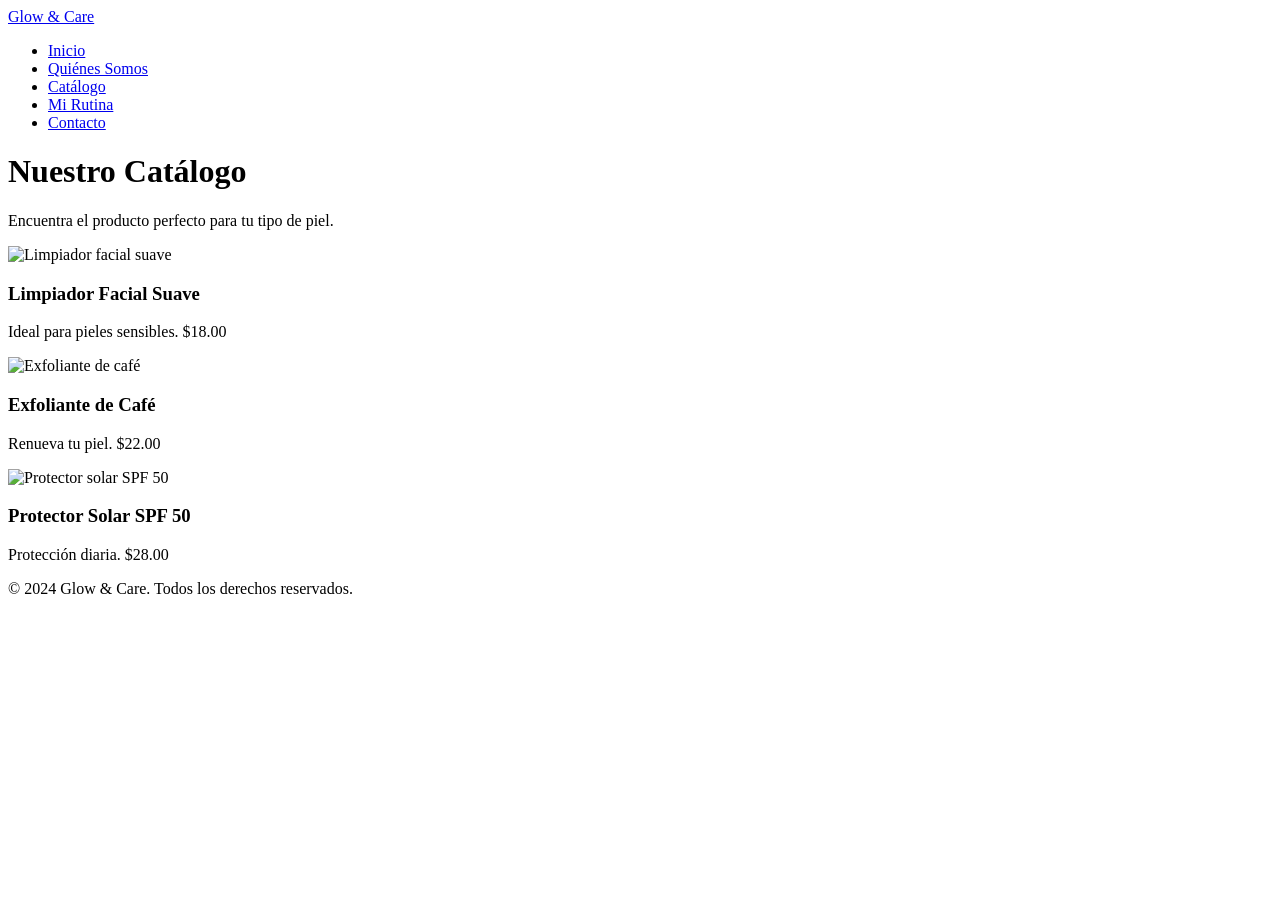
==== catalogo.html @ 2f7a927c "estructuras" ====
<!DOCTYPE html>
<html lang="en">
<head>
    <meta charset="UTF-8">
    <meta name="viewport" content="width=device-width, initial-scale=1.0">
    <title>Glow & Care | Catálogo</title>
</head>
<body>

    <header>
        <nav>
            <a href="index.html">Glow & Care</a>
            <ul>
                <li><a href="index.html">Inicio</a></li>
                <li><a href="quienes-somos.html">Quiénes Somos</a></li>
                <li><a href="catalogo.html">Catálogo</a></li>
                <li><a href="rutina.html">Mi Rutina</a></li>
                <li><a href="contacto.html">Contacto</a></li>
            </ul>
        </nav>
    </header>

    <main>
        <h1>Nuestro Catálogo</h1>
        <p>Encuentra el producto perfecto para tu tipo de piel.</p>
        
        <!-- SECCIÓN: Lista de productos. 
             Nota: La clase "producto" nos servirá en el CSS para aplicar el efecto de zoom -->
        <section id="lista-productos">
            
            <article class="producto">
                <img src="img/limpiador-facial.jpg" alt="Limpiador facial suave" width="200">
                <h3>Limpiador Facial Suave</h3>
                <p>Ideal para pieles sensibles. $18.00</p>
            </article>
            
            <article class="producto">
                <img src="img/exfoliante.jpg" alt="Exfoliante de café" width="200">
                <h3>Exfoliante de Café</h3>
                <p>Renueva tu piel. $22.00</p>
            </article>

            <article class="producto">
                <img src="img/protector-solar.jpg" alt="Protector solar SPF 50" width="200">
                <h3>Protector Solar SPF 50</h3>
                <p>Protección diaria. $28.00</p>
            </article>
        </section>
    </main>

    <footer>
        <p>&copy; 2024 Glow & Care. Todos los derechos reservados.</p>
    </footer>

</body>
</html>
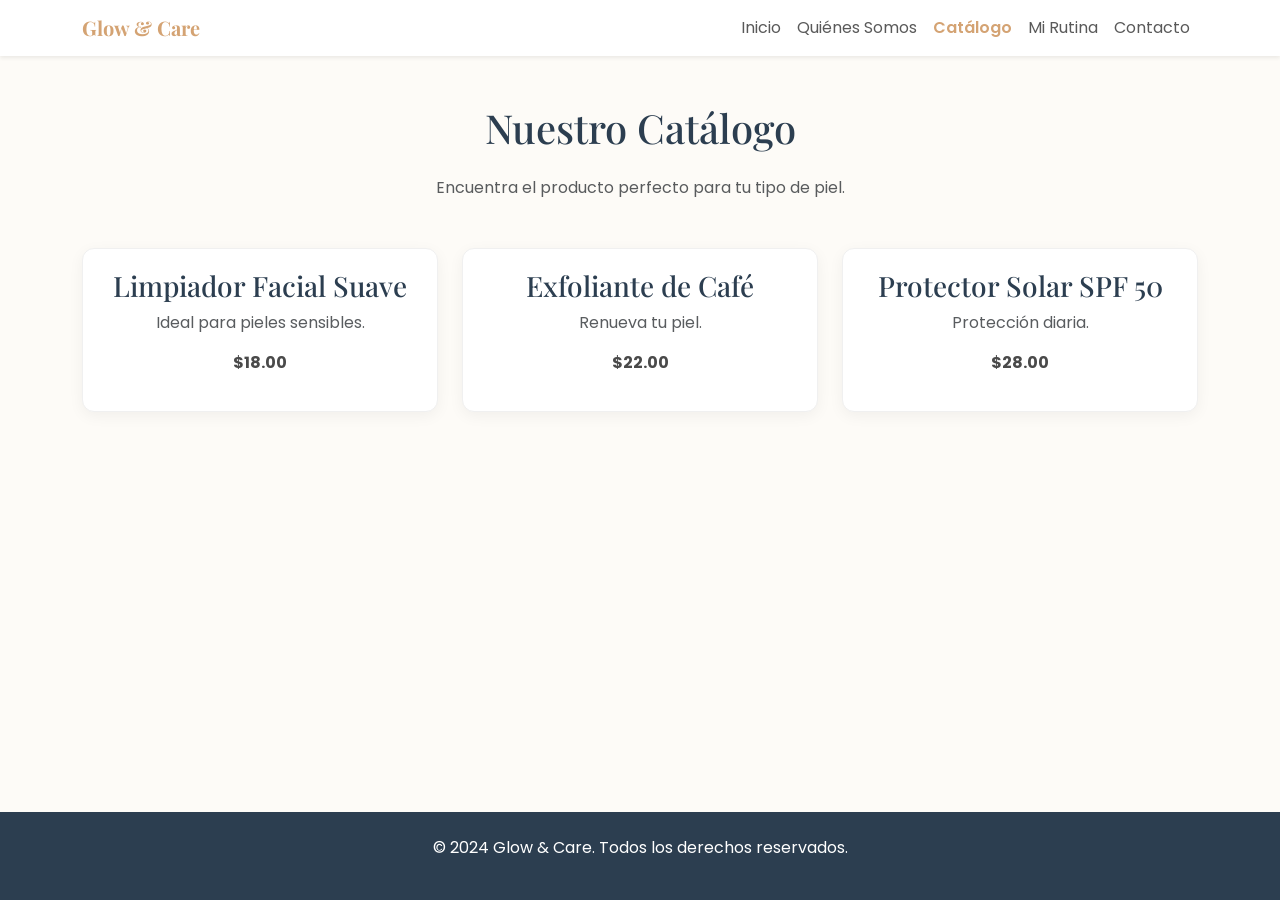
==== commit b73a1bea: "Primera version de la pagina semi terminada" ====
--- a/catalogo.html
+++ b/catalogo.html
@@ -4,53 +4,68 @@
     <meta charset="UTF-8">
     <meta name="viewport" content="width=device-width, initial-scale=1.0">
     <title>Glow & Care | Catálogo</title>
+    <link href="https://cdn.jsdelivr.net/npm/bootstrap@5.3.0/dist/css/bootstrap.min.css" rel="stylesheet">
+    <link rel="stylesheet" href="styles.css">
 </head>
 <body>
 
-    <header>
-        <nav>
-            <a href="index.html">Glow & Care</a>
-            <ul>
-                <li><a href="index.html">Inicio</a></li>
-                <li><a href="quienes-somos.html">Quiénes Somos</a></li>
-                <li><a href="catalogo.html">Catálogo</a></li>
-                <li><a href="rutina.html">Mi Rutina</a></li>
-                <li><a href="contacto.html">Contacto</a></li>
-            </ul>
-        </nav>
-    </header>
+    <nav class="navbar navbar-expand-lg navbar-light bg-white shadow-sm sticky-top">
+        <div class="container">
+            <a class="navbar-brand fw-bold" href="index.html">Glow & Care</a>
+            <button class="navbar-toggler" type="button" data-bs-toggle="collapse" data-bs-target="#navbarNav">
+                <span class="navbar-toggler-icon"></span>
+            </button>
+            <div class="collapse navbar-collapse" id="navbarNav">
+                <ul class="navbar-nav ms-auto">
+                    <li class="nav-item"><a class="nav-link" href="index.html">Inicio</a></li>
+                    <li class="nav-item"><a class="nav-link" href="quienes-somos.html">Quiénes Somos</a></li>
+                    <li class="nav-item"><a class="nav-link active" href="catalogo.html">Catálogo</a></li>
+                    <li class="nav-item"><a class="nav-link" href="rutina.html">Mi Rutina</a></li>
+                    <li class="nav-item"><a class="nav-link" href="contacto.html">Contacto</a></li>
+                </ul>
+            </div>
+        </div>
+    </nav>
 
-    <main>
-        <h1>Nuestro Catálogo</h1>
-        <p>Encuentra el producto perfecto para tu tipo de piel.</p>
+    <main class="container my-5">
+        <h1 class="text-center mb-4">Nuestro Catálogo</h1>
+        <p class="text-center text-muted mb-5">Encuentra el producto perfecto para tu tipo de piel.</p>
         
-        <!-- SECCIÓN: Lista de productos. 
-             Nota: La clase "producto" nos servirá en el CSS para aplicar el efecto de zoom -->
-        <section id="lista-productos">
-            
-            <article class="producto">
-                <img src="img/limpiador-facial.jpg" alt="Limpiador facial suave" width="200">
-                <h3>Limpiador Facial Suave</h3>
-                <p>Ideal para pieles sensibles. $18.00</p>
-            </article>
-            
-            <article class="producto">
-                <img src="img/exfoliante.jpg" alt="Exfoliante de café" width="200">
-                <h3>Exfoliante de Café</h3>
-                <p>Renueva tu piel. $22.00</p>
-            </article>
-
-            <article class="producto">
-                <img src="img/protector-solar.jpg" alt="Protector solar SPF 50" width="200">
-                <h3>Protector Solar SPF 50</h3>
-                <p>Protección diaria. $28.00</p>
-            </article>
+        <section id="lista-productos" class="row">
+            <!-- Tarjeta 1 -->
+            <div class="col-md-4 mb-4">
+                <article class="producto h-100">
+                    <!-- AQUÍ IRÁ TU IMAGEN -->
+                    <h3>Limpiador Facial Suave</h3>
+                    <p class="text-muted">Ideal para pieles sensibles.</p>
+                    <p class="fw-bold">$18.00</p>
+                </article>
+            </div>
+            <!-- Tarjeta 2 -->
+            <div class="col-md-4 mb-4">
+                <article class="producto h-100">
+                    <!-- AQUÍ IRÁ TU IMAGEN -->
+                    <h3>Exfoliante de Café</h3>
+                    <p class="text-muted">Renueva tu piel.</p>
+                    <p class="fw-bold">$22.00</p>
+                </article>
+            </div>
+            <!-- Tarjeta 3 -->
+            <div class="col-md-4 mb-4">
+                <article class="producto h-100">
+                    <!-- AQUÍ IRÁ TU IMAGEN -->
+                    <h3>Protector Solar SPF 50</h3>
+                    <p class="text-muted">Protección diaria.</p>
+                    <p class="fw-bold">$28.00</p>
+                </article>
+            </div>
         </section>
     </main>
 
-    <footer>
+    <footer class="text-center py-4 mt-5">
         <p>&copy; 2024 Glow & Care. Todos los derechos reservados.</p>
     </footer>
 
+    <script src="https://cdn.jsdelivr.net/npm/bootstrap@5.3.0/dist/js/bootstrap.bundle.min.js"></script>
 </body>
 </html>
--- a/styles.css
+++ b/styles.css
@@ -0,0 +1,116 @@
+/* =========================================
+   IMPORTACIÓN DE FUENTES
+   ========================================= */
+@import url('https://fonts.googleapis.com/css2?family=Playfair+Display:wght@400;700&family=Poppins:wght@300;400;600&display=swap');
+
+/* =========================================
+   VARIABLES
+   ========================================= */
+:root {
+    --color-fondo: #fdfbf7;
+    --color-primario: #d4a373;
+    --color-secundario: #faedcd;
+    --color-texto: #4a4a4a;
+    --color-titulos: #2c3e50;
+    --fuente-titulos: 'Playfair Display', serif;
+    --fuente-textos: 'Poppins', sans-serif;
+}
+
+/* =========================================
+   GENERALES
+   ========================================= */
+body {
+    background-color: var(--color-fondo);
+    color: var(--color-texto);
+    font-family: var(--fuente-textos);
+    display: flex;
+    flex-direction: column;
+    min-height: 100vh;
+}
+
+h1, h2, h3 {
+    font-family: var(--fuente-titulos);
+    color: var(--color-titulos);
+}
+
+main { flex: 1; }
+
+/* Navbar */
+.navbar-brand {
+    font-family: var(--fuente-titulos);
+    color: var(--color-primario) !important;
+}
+
+.nav-link.active {
+    color: var(--color-primario) !important;
+    font-weight: 600;
+}
+
+/* =========================================
+   TARJETAS Y EFECTO ZOOM
+   ========================================= */
+article {
+    background: #ffffff;
+    padding: 20px;
+    border-radius: 12px;
+    box-shadow: 0 4px 15px rgba(0,0,0,0.05);
+    text-align: center;
+    transition: transform 0.3s ease;
+    overflow: hidden;
+    border: 1px solid #f0f0f0;
+}
+
+/* Efecto Zoom (3.6) */
+article img {
+    max-width: 100%;
+    height: auto;
+    border-radius: 8px;
+    transition: transform 0.4s ease-in-out;
+}
+
+article:hover img {
+    transform: scale(1.1);
+}
+
+/* =========================================
+   BOTONES (Personalizados sobre Bootstrap)
+   ========================================= */
+.btn, form button {
+    background-color: var(--color-primario);
+    color: white;
+    font-weight: 600;
+    border: none;
+    padding: 12px;
+    border-radius: 8px;
+    transition: background-color 0.3s, transform 0.2s;
+}
+
+.btn:hover, form button:hover {
+    background-color: #b8865a;
+    color: white;
+    transform: translateY(-2px);
+}
+
+/* =========================================
+   FORMULARIOS
+   ========================================= */
+form {
+    background: #ffffff;
+    padding: 30px;
+    border-radius: 12px;
+    box-shadow: 0 4px 15px rgba(0,0,0,0.05);
+}
+
+form input:focus, form select:focus, form textarea:focus {
+    border-color: var(--color-primario);
+    box-shadow: 0 0 5px rgba(212, 163, 115, 0.3);
+}
+
+/* =========================================
+   FOOTER
+   ========================================= */
+footer {
+    background-color: var(--color-titulos);
+    color: white;
+    margin-top: auto;
+}
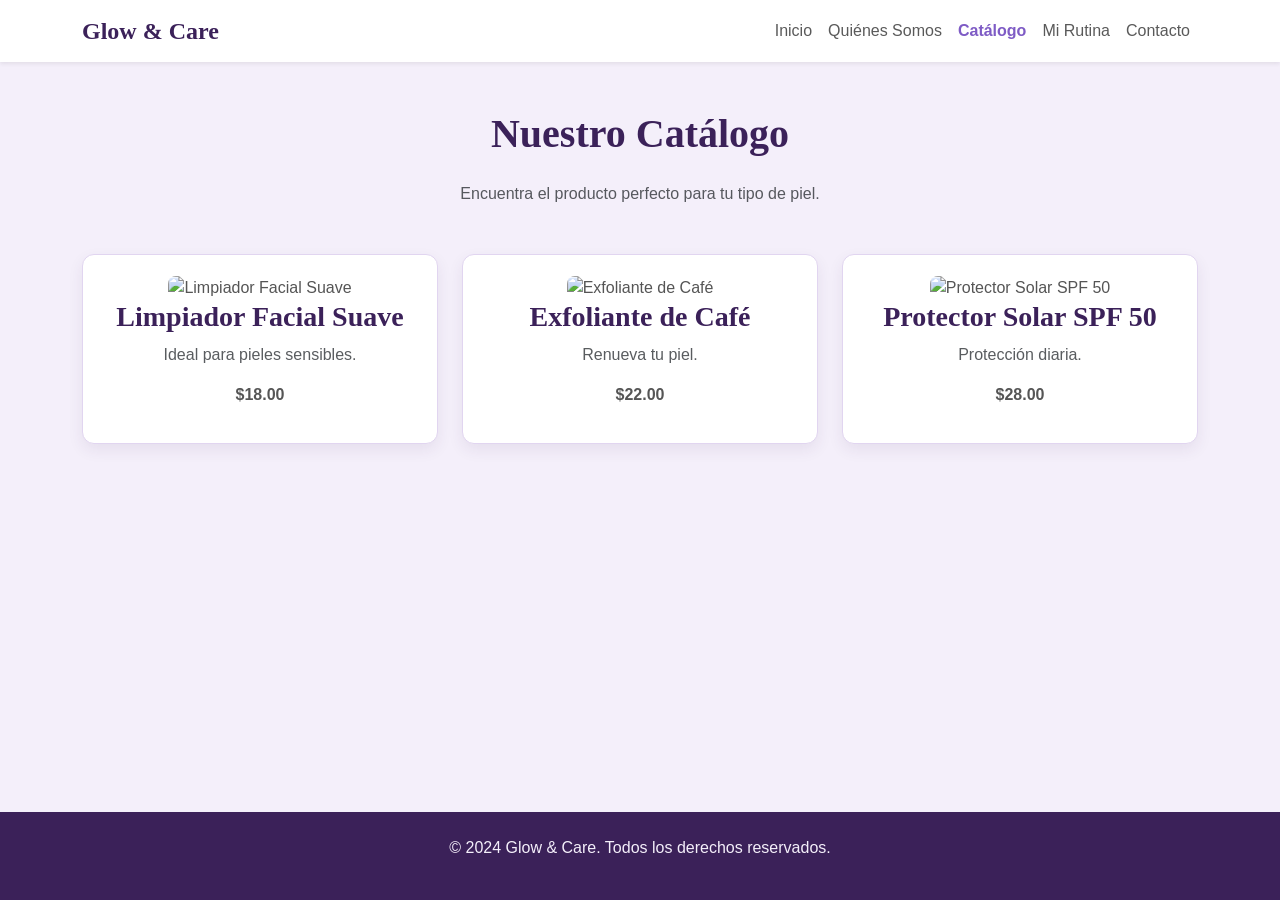
==== commit 77e98dbe: "Segundda paleta de colores" ====
--- a/catalogo.html
+++ b/catalogo.html
@@ -35,7 +35,8 @@
             <!-- Tarjeta 1 -->
             <div class="col-md-4 mb-4">
                 <article class="producto h-100">
-                    <!-- AQUÍ IRÁ TU IMAGEN -->
+                    <!-- AQUÍ VA LA IMAGEN -->
+                    <img src="./img/golden.jpeg" alt="Limpiador Facial Suave" class="imagen-catalogo">
                     <h3>Limpiador Facial Suave</h3>
                     <p class="text-muted">Ideal para pieles sensibles.</p>
                     <p class="fw-bold">$18.00</p>
@@ -45,6 +46,7 @@
             <div class="col-md-4 mb-4">
                 <article class="producto h-100">
                     <!-- AQUÍ IRÁ TU IMAGEN -->
+                    <img src="./img/husky.jpeg" alt="Exfoliante de Café" class="imagen-catalogo">
                     <h3>Exfoliante de Café</h3>
                     <p class="text-muted">Renueva tu piel.</p>
                     <p class="fw-bold">$22.00</p>
@@ -53,7 +55,8 @@
             <!-- Tarjeta 3 -->
             <div class="col-md-4 mb-4">
                 <article class="producto h-100">
-                    <!-- AQUÍ IRÁ TU IMAGEN -->
+                    <!-- AQUÍ VA LA  IMAGEN -->
+                    <img src="./img/beagle.jpeg" alt="Protector Solar SPF 50" class="imagen-catalogo">
                     <h3>Protector Solar SPF 50</h3>
                     <p class="text-muted">Protección diaria.</p>
                     <p class="fw-bold">$28.00</p>
--- a/styles.css
+++ b/styles.css
@@ -1,69 +1,83 @@
 /* =========================================
-   IMPORTACIÓN DE FUENTES
-   ========================================= */
-@import url('https://fonts.googleapis.com/css2?family=Playfair+Display:wght@400;700&family=Poppins:wght@300;400;600&display=swap');
-
-/* =========================================
-   VARIABLES
+   VARIABLES (Paleta Morada Variada)
    ========================================= */
 :root {
-    --color-fondo: #fdfbf7;
-    --color-primario: #d4a373;
-    --color-secundario: #faedcd;
-    --color-texto: #4a4a4a;
-    --color-titulos: #2c3e50;
-    --fuente-titulos: 'Playfair Display', serif;
-    --fuente-textos: 'Poppins', sans-serif;
+    /* Diferentes fondos */
+    --bg-general: #f4effa;       /* Lila muy claro para el fondo de la página */
+    --bg-tarjetas: #ffffff;      /* Blanco puro para resaltar las tarjetas */
+    --bg-secciones: #e8def8;     /* Lila un poco más fuerte para secciones especiales */
+    
+    /* Diferentes colores para letras y detalles */
+    --color-primario: #9c7cdb;   /* Morado medio (Botones) */
+    --color-hover: #7e5bc5;      /* Morado más oscuro para cuando pasas el mouse */
+    --texto-titulos: #3b2159;    /* Morado muy oscuro casi negro (para títulos) */
+    --texto-general: #555555;    /* Gris medio para párrafos normales */
+    --texto-claro: #f4effa;      /* Lila claro para el texto del footer */
 }
 
 /* =========================================
    GENERALES
    ========================================= */
 body {
-    background-color: var(--color-fondo);
-    color: var(--color-texto);
-    font-family: var(--fuente-textos);
+    background-color: var(--bg-general);
+    color: var(--texto-general);
+    /* Fuentes nativas (no requieren internet) */
+    font-family: 'Segoe UI', Tahoma, Geneva, Verdana, sans-serif; 
     display: flex;
     flex-direction: column;
     min-height: 100vh;
 }
 
 h1, h2, h3 {
-    font-family: var(--fuente-titulos);
-    color: var(--color-titulos);
+    /* Fuente nativa con serifas para darle elegancia tipo revista */
+    font-family: Georgia, 'Times New Roman', Times, serif; 
+    color: var(--texto-titulos);
+    font-weight: bold;
 }
 
 main { flex: 1; }
 
 /* Navbar */
 .navbar-brand {
-    font-family: var(--fuente-titulos);
-    color: var(--color-primario) !important;
+    font-family: Georgia, 'Times New Roman', Times, serif;
+    color: var(--texto-titulos) !important;
+    font-weight: bold;
+    font-size: 1.5rem;
 }
 
 .nav-link.active {
-    color: var(--color-primario) !important;
-    font-weight: 600;
+    color: var(--color-hover) !important;
+    font-weight: bold;
 }
 
 /* =========================================
    TARJETAS Y EFECTO ZOOM
    ========================================= */
 article {
-    background: #ffffff;
+    background: var(--bg-tarjetas); /* Tarjetas blancas para contrastar con el fondo lila */
     padding: 20px;
     border-radius: 12px;
-    box-shadow: 0 4px 15px rgba(0,0,0,0.05);
+    box-shadow: 0 6px 15px rgba(59, 33, 89, 0.08); /* Sombra con tinte morado */
     text-align: center;
     transition: transform 0.3s ease;
     overflow: hidden;
-    border: 1px solid #f0f0f0;
+    border: 1px solid #e1d5f0;
 }
 
-/* Efecto Zoom (3.6) */
+article h3 {
+    color: var(--texto-titulos);
+    margin-bottom: 10px;
+}
+
+article p {
+    color: var(--texto-general);
+}
+
+/* Efecto Zoom */
 article img {
-    max-width: 100%;
-    height: auto;
+    width: 100%;
+    height: 220px;
+    object-fit: cover; 
     border-radius: 8px;
     transition: transform 0.4s ease-in-out;
 }
@@ -73,21 +87,22 @@
 }
 
 /* =========================================
-   BOTONES (Personalizados sobre Bootstrap)
+   BOTONES
    ========================================= */
 .btn, form button {
     background-color: var(--color-primario);
-    color: white;
+    color: #ffffff;
     font-weight: 600;
     border: none;
     padding: 12px;
     border-radius: 8px;
     transition: background-color 0.3s, transform 0.2s;
+    font-family: 'Segoe UI', Tahoma, Geneva, Verdana, sans-serif;
 }
 
 .btn:hover, form button:hover {
-    background-color: #b8865a;
-    color: white;
+    background-color: var(--color-hover);
+    color: #ffffff;
     transform: translateY(-2px);
 }
 
@@ -95,22 +110,79 @@
    FORMULARIOS
    ========================================= */
 form {
-    background: #ffffff;
+    background: var(--bg-tarjetas);
     padding: 30px;
     border-radius: 12px;
-    box-shadow: 0 4px 15px rgba(0,0,0,0.05);
+    box-shadow: 0 4px 15px rgba(59, 33, 89, 0.08);
+    border: 1px solid #e1d5f0;
+}
+
+form label {
+    color: var(--texto-titulos); /* Títulos de los campos en morado oscuro */
+    font-weight: 600;
+}
+
+form input, form select, form textarea {
+    background-color: var(--bg-general); /* Los inputs tienen el fondo lila suave */
+    color: var(--texto-general);
+    border: 1px solid #d1c0e8;
 }
 
 form input:focus, form select:focus, form textarea:focus {
     border-color: var(--color-primario);
-    box-shadow: 0 0 5px rgba(212, 163, 115, 0.3);
+    box-shadow: 0 0 8px rgba(156, 124, 219, 0.4); 
+    background-color: #ffffff; /* Al hacer clic se vuelve blanco */
 }
 
 /* =========================================
-   FOOTER
+   SECCIONES CON FONDO DESTACADO
+   (Como la de Beneficios en el Inicio)
+   ========================================= */
+.seccion-destacada {
+    background-color: var(--bg-secciones) !important; /* Fondo lila más fuerte */
+    padding: 30px;
+    border-radius: 15px;
+}
+
+/* =========================================
+   IMÁGENES FUERA DE LAS TARJETAS
+   ========================================= */
+.imagen-contacto {
+    width: 100%;
+    max-width: 350px;
+    height: auto;
+    border-radius: 15px;
+    margin-top: 20px;
+    box-shadow: 0 4px 15px rgba(59, 33, 89, 0.15);
+    display: block;
+}
+
+.imagen-equipo {
+    width: 100%;
+    max-width: 450px;
+    height: auto;
+    border-radius: 15px;
+    margin-top: 20px;
+    box-shadow: 0 5px 15px rgba(59, 33, 89, 0.15);
+    display: block;
+}
+
+.imagen-rutina {
+    width: 100%;
+    max-width: 300px;
+    height: 200px;
+    object-fit: cover;
+    border-radius: 15px;
+    box-shadow: 0 4px 15px rgba(59, 33, 89, 0.15);
+}
+
+/* =========================================
+   FOOTER (Contraste fuerte)
    ========================================= */
 footer {
-    background-color: var(--color-titulos);
-    color: white;
+    background-color: var(--texto-titulos); /* Fondo morado muy oscuro */
+    color: var(--texto-claro); /* Letras lila claro */
     margin-top: auto;
+    padding: 25px 0;
+    text-align: center;
 }
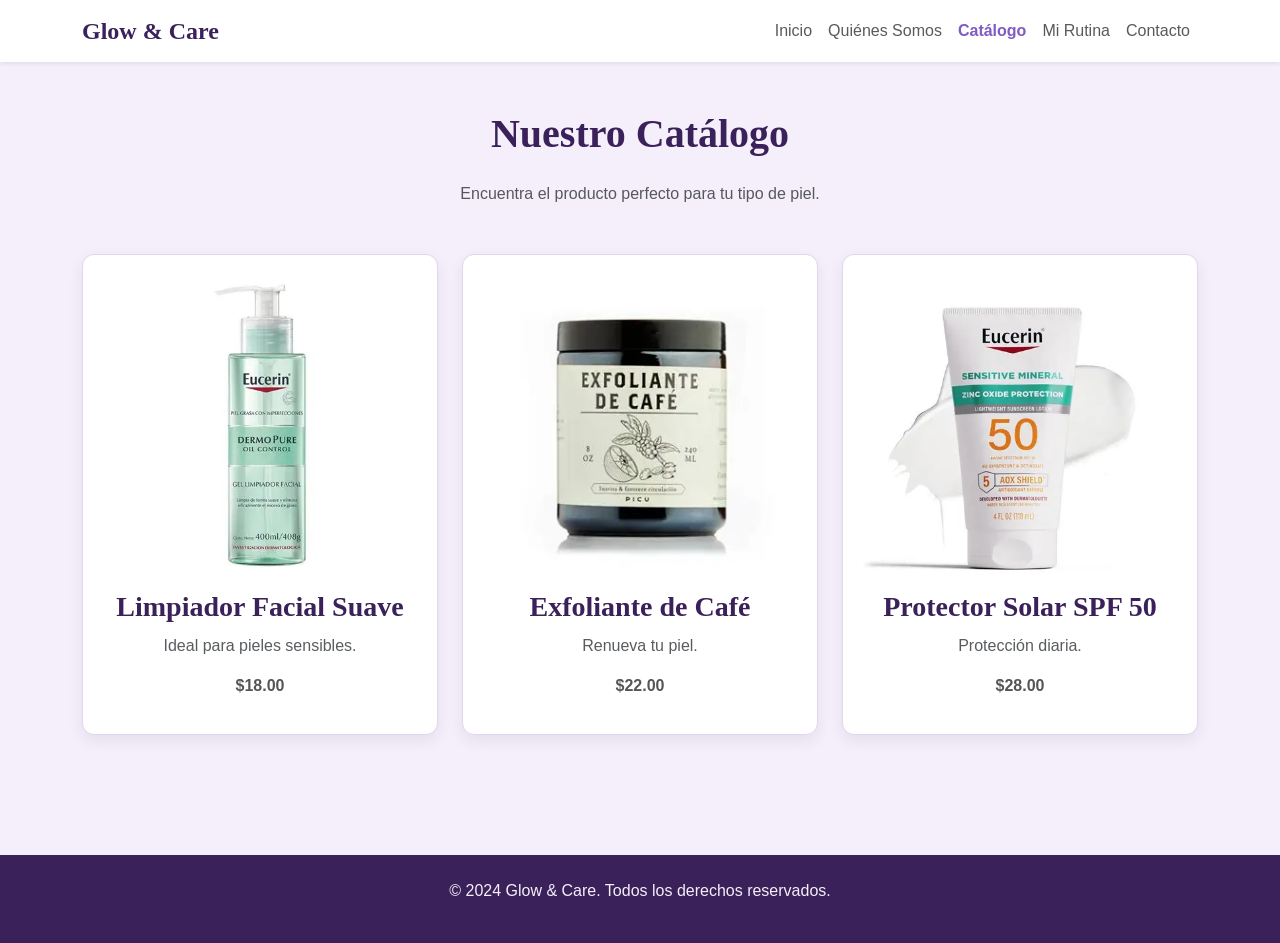
==== commit 564b09ac: "Imagenes" ====
--- a/catalogo.html
+++ b/catalogo.html
@@ -36,7 +36,7 @@
             <div class="col-md-4 mb-4">
                 <article class="producto h-100">
                     <!-- AQUÍ VA LA IMAGEN -->
-                    <img src="./img/golden.jpeg" alt="Limpiador Facial Suave" class="imagen-catalogo">
+                    <img src="./img/img3.jpg" alt="Limpiador Facial Suave" class="imagen-catalogo">
                     <h3>Limpiador Facial Suave</h3>
                     <p class="text-muted">Ideal para pieles sensibles.</p>
                     <p class="fw-bold">$18.00</p>
@@ -46,7 +46,7 @@
             <div class="col-md-4 mb-4">
                 <article class="producto h-100">
                     <!-- AQUÍ IRÁ TU IMAGEN -->
-                    <img src="./img/husky.jpeg" alt="Exfoliante de Café" class="imagen-catalogo">
+                    <img src="./img/img4.jpg" alt="Exfoliante de Café" class="imagen-catalogo">
                     <h3>Exfoliante de Café</h3>
                     <p class="text-muted">Renueva tu piel.</p>
                     <p class="fw-bold">$22.00</p>
@@ -56,7 +56,7 @@
             <div class="col-md-4 mb-4">
                 <article class="producto h-100">
                     <!-- AQUÍ VA LA  IMAGEN -->
-                    <img src="./img/beagle.jpeg" alt="Protector Solar SPF 50" class="imagen-catalogo">
+                    <img src="./img/img5.jpg" alt="Protector Solar SPF 50" class="imagen-catalogo">
                     <h3>Protector Solar SPF 50</h3>
                     <p class="text-muted">Protección diaria.</p>
                     <p class="fw-bold">$28.00</p>
--- a/styles.css
+++ b/styles.css
@@ -2,12 +2,10 @@
    VARIABLES (Paleta Morada Variada)
    ========================================= */
 :root {
-    /* Diferentes fondos */
     --bg-general: #f4effa;       /* Lila muy claro para el fondo de la página */
     --bg-tarjetas: #ffffff;      /* Blanco puro para resaltar las tarjetas */
     --bg-secciones: #e8def8;     /* Lila un poco más fuerte para secciones especiales */
     
-    /* Diferentes colores para letras y detalles */
     --color-primario: #9c7cdb;   /* Morado medio (Botones) */
     --color-hover: #7e5bc5;      /* Morado más oscuro para cuando pasas el mouse */
     --texto-titulos: #3b2159;    /* Morado muy oscuro casi negro (para títulos) */
@@ -21,7 +19,6 @@
 body {
     background-color: var(--bg-general);
     color: var(--texto-general);
-    /* Fuentes nativas (no requieren internet) */
     font-family: 'Segoe UI', Tahoma, Geneva, Verdana, sans-serif; 
     display: flex;
     flex-direction: column;
@@ -29,7 +26,6 @@
 }
 
 h1, h2, h3 {
-    /* Fuente nativa con serifas para darle elegancia tipo revista */
     font-family: Georgia, 'Times New Roman', Times, serif; 
     color: var(--texto-titulos);
     font-weight: bold;
@@ -54,10 +50,10 @@
    TARJETAS Y EFECTO ZOOM
    ========================================= */
 article {
-    background: var(--bg-tarjetas); /* Tarjetas blancas para contrastar con el fondo lila */
+    background: var(--bg-tarjetas);
     padding: 20px;
     border-radius: 12px;
-    box-shadow: 0 6px 15px rgba(59, 33, 89, 0.08); /* Sombra con tinte morado */
+    box-shadow: 0 6px 15px rgba(59, 33, 89, 0.08);
     text-align: center;
     transition: transform 0.3s ease;
     overflow: hidden;
@@ -73,13 +69,15 @@
     color: var(--texto-general);
 }
 
-/* Efecto Zoom */
+/* Efecto Zoom (Ajustado: Imágenes GRANDES) */
 article img {
-    width: 100%;
-    height: 220px;
+    width: 100%;          /* Ocupa todo el ancho de la tarjeta */
+    height: 300px;        /* Altura grande para que se luzcan (antes 220px) */
     object-fit: cover; 
     border-radius: 8px;
     transition: transform 0.4s ease-in-out;
+    display: block;
+    margin: 0 auto 15px auto; /* Centrada con margen abajo */
 }
 
 article:hover img {
@@ -118,12 +116,12 @@
 }
 
 form label {
-    color: var(--texto-titulos); /* Títulos de los campos en morado oscuro */
+    color: var(--texto-titulos);
     font-weight: 600;
 }
 
 form input, form select, form textarea {
-    background-color: var(--bg-general); /* Los inputs tienen el fondo lila suave */
+    background-color: var(--bg-general);
     color: var(--texto-general);
     border: 1px solid #d1c0e8;
 }
@@ -131,15 +129,14 @@
 form input:focus, form select:focus, form textarea:focus {
     border-color: var(--color-primario);
     box-shadow: 0 0 8px rgba(156, 124, 219, 0.4); 
-    background-color: #ffffff; /* Al hacer clic se vuelve blanco */
+    background-color: #ffffff;
 }
 
 /* =========================================
    SECCIONES CON FONDO DESTACADO
-   (Como la de Beneficios en el Inicio)
    ========================================= */
 .seccion-destacada {
-    background-color: var(--bg-secciones) !important; /* Fondo lila más fuerte */
+    background-color: var(--bg-secciones) !important;
     padding: 30px;
     border-radius: 15px;
 }
@@ -147,9 +144,11 @@
 /* =========================================
    IMÁGENES FUERA DE LAS TARJETAS
    ========================================= */
+
+/* Imagen de Contacto (Ahora GRANDE) */
 .imagen-contacto {
     width: 100%;
-    max-width: 350px;
+    max-width: 450px; /* Aumentado de 220px a 450px para que se vea grande */
     height: auto;
     border-radius: 15px;
     margin-top: 20px;
@@ -157,9 +156,10 @@
     display: block;
 }
 
+/* Imagen de Quiénes Somos (Ya era grande, la mantenemos) */
 .imagen-equipo {
     width: 100%;
-    max-width: 450px;
+    max-width: 500px; /* Un poquito más grande también */
     height: auto;
     border-radius: 15px;
     margin-top: 20px;
@@ -167,10 +167,11 @@
     display: block;
 }
 
+/* Imagen de Rutina */
 .imagen-rutina {
     width: 100%;
-    max-width: 300px;
-    height: 200px;
+    max-width: 350px;
+    height: 250px; /* Un poco más alta */
     object-fit: cover;
     border-radius: 15px;
     box-shadow: 0 4px 15px rgba(59, 33, 89, 0.15);
@@ -180,8 +181,8 @@
    FOOTER (Contraste fuerte)
    ========================================= */
 footer {
-    background-color: var(--texto-titulos); /* Fondo morado muy oscuro */
-    color: var(--texto-claro); /* Letras lila claro */
+    background-color: var(--texto-titulos); 
+    color: var(--texto-claro); 
     margin-top: auto;
     padding: 25px 0;
     text-align: center;
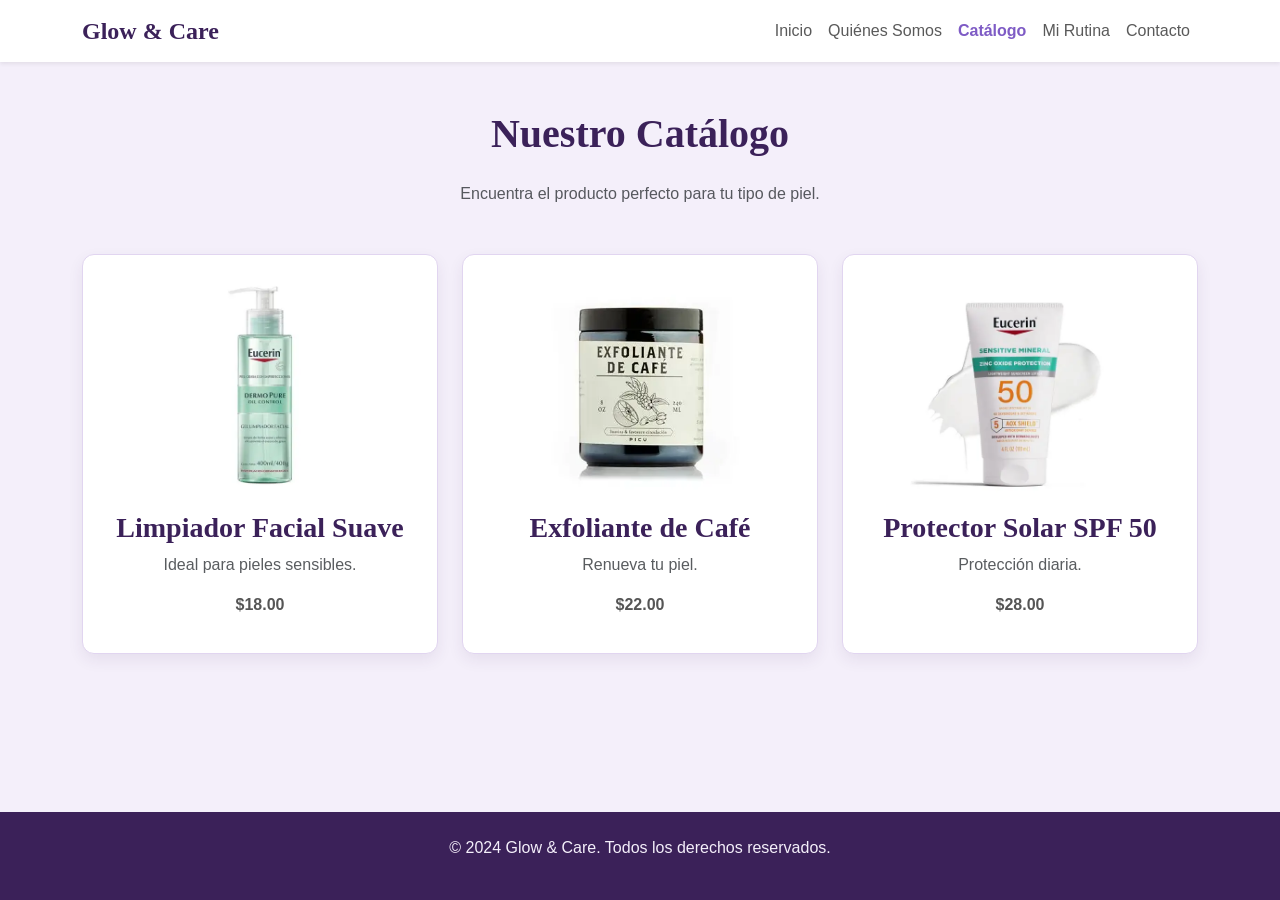
==== commit 726c85ba: "acomodo de imagenes2" ====
--- a/catalogo.html
+++ b/catalogo.html
@@ -31,33 +31,31 @@
         <h1 class="text-center mb-4">Nuestro Catálogo</h1>
         <p class="text-center text-muted mb-5">Encuentra el producto perfecto para tu tipo de piel.</p>
         
+        <!-- Rejilla de Bootstrap: col-md-4 divide la pantalla en 3 columnas iguales -->
         <section id="lista-productos" class="row">
             <!-- Tarjeta 1 -->
             <div class="col-md-4 mb-4">
-                <article class="producto h-100">
-                    <!-- AQUÍ VA LA IMAGEN -->
-                    <img src="./img/img3.jpg" alt="Limpiador Facial Suave" class="imagen-catalogo">
-                    <h3>Limpiador Facial Suave</h3>
+                <article class="producto h-100 text-center">
+                    <img src="./img/img3.jpg" alt="Limpiador Facial Suave">
+                    <h3 class="mt-3">Limpiador Facial Suave</h3>
                     <p class="text-muted">Ideal para pieles sensibles.</p>
                     <p class="fw-bold">$18.00</p>
                 </article>
             </div>
             <!-- Tarjeta 2 -->
             <div class="col-md-4 mb-4">
-                <article class="producto h-100">
-                    <!-- AQUÍ IRÁ TU IMAGEN -->
-                    <img src="./img/img4.jpg" alt="Exfoliante de Café" class="imagen-catalogo">
-                    <h3>Exfoliante de Café</h3>
+                <article class="producto h-100 text-center">
+                    <img src="./img/img4.jpg" alt="Exfoliante de Café">
+                    <h3 class="mt-3">Exfoliante de Café</h3>
                     <p class="text-muted">Renueva tu piel.</p>
                     <p class="fw-bold">$22.00</p>
                 </article>
             </div>
             <!-- Tarjeta 3 -->
             <div class="col-md-4 mb-4">
-                <article class="producto h-100">
-                    <!-- AQUÍ VA LA  IMAGEN -->
-                    <img src="./img/img5.jpg" alt="Protector Solar SPF 50" class="imagen-catalogo">
-                    <h3>Protector Solar SPF 50</h3>
+                <article class="producto h-100 text-center">
+                    <img src="./img/img5.jpg" alt="Protector Solar SPF 50">
+                    <h3 class="mt-3">Protector Solar SPF 50</h3>
                     <p class="text-muted">Protección diaria.</p>
                     <p class="fw-bold">$28.00</p>
                 </article>
--- a/styles.css
+++ b/styles.css
@@ -1,20 +1,19 @@
 /* =========================================
-   VARIABLES (Paleta Morada Variada)
+   VARIABLES (Paleta Morada)
    ========================================= */
 :root {
-    --bg-general: #f4effa;       /* Lila muy claro para el fondo de la página */
-    --bg-tarjetas: #ffffff;      /* Blanco puro para resaltar las tarjetas */
-    --bg-secciones: #e8def8;     /* Lila un poco más fuerte para secciones especiales */
-    
-    --color-primario: #9c7cdb;   /* Morado medio (Botones) */
-    --color-hover: #7e5bc5;      /* Morado más oscuro para cuando pasas el mouse */
-    --texto-titulos: #3b2159;    /* Morado muy oscuro casi negro (para títulos) */
-    --texto-general: #555555;    /* Gris medio para párrafos normales */
-    --texto-claro: #f4effa;      /* Lila claro para el texto del footer */
+    --bg-general: #f4effa;       /* Fondo lila claro */
+    --bg-tarjetas: #ffffff;      /* Fondo blanco para tarjetas */
+    --bg-secciones: #e8def8;     /* Fondo lila para secciones */
+    --color-primario: #9c7cdb;   /* Botones y acentos */
+    --color-hover: #7e5bc5;      /* Botón al pasar mouse */
+    --texto-titulos: #3b2159;    /* Morado oscuro para títulos */
+    --texto-general: #555555;    /* Gris para párrafos */
+    --texto-claro: #f4effa;      /* Texto del footer */
 }
 
 /* =========================================
-   GENERALES
+   ESTILOS GENERALES
    ========================================= */
 body {
     background-color: var(--bg-general);
@@ -22,7 +21,7 @@
     font-family: 'Segoe UI', Tahoma, Geneva, Verdana, sans-serif; 
     display: flex;
     flex-direction: column;
-    min-height: 100vh;
+    min-height: 100vh; /* Hace que el footer siempre esté abajo */
 }
 
 h1, h2, h3 {
@@ -31,9 +30,11 @@
     font-weight: bold;
 }
 
-main { flex: 1; }
+main { flex: 1; } /* Empuja el footer hacia abajo */
 
-/* Navbar */
+/* =========================================
+   NAVBAR
+   ========================================= */
 .navbar-brand {
     font-family: Georgia, 'Times New Roman', Times, serif;
     color: var(--texto-titulos) !important;
@@ -47,7 +48,7 @@
 }
 
 /* =========================================
-   TARJETAS Y EFECTO ZOOM
+   TARJETAS E IMÁGENES DEL INDEX/CATÁLOGO
    ========================================= */
 article {
     background: var(--bg-tarjetas);
@@ -56,30 +57,29 @@
     box-shadow: 0 6px 15px rgba(59, 33, 89, 0.08);
     text-align: center;
     transition: transform 0.3s ease;
-    overflow: hidden;
+    overflow: hidden; /* Evita que la imagen se salga al hacer zoom */
     border: 1px solid #e1d5f0;
+    height: 100%;
 }
 
 article h3 {
     color: var(--texto-titulos);
-    margin-bottom: 10px;
+    margin-top: 15px;
 }
 
-article p {
-    color: var(--texto-general);
-}
-
-/* Efecto Zoom (Ajustado: Imágenes GRANDES) */
+/* TAMAÑO CONTROLADO DE LAS IMÁGENES DEL CATÁLOGO E INDEX */
 article img {
-    width: 100%;          /* Ocupa todo el ancho de la tarjeta */
-    height: 300px;        /* Altura grande para que se luzcan (antes 220px) */
-    object-fit: cover; 
+    width: 100%;
+    max-width: 220px; /* No crecerá más de 220px de ancho */
+    height: 220px;    /* Altura fija para que todas se vean parejas */
+    object-fit: cover; /* Recorta la imagen para que no se deforme */
     border-radius: 8px;
     transition: transform 0.4s ease-in-out;
     display: block;
-    margin: 0 auto 15px auto; /* Centrada con margen abajo */
+    margin: 0 auto;   /* Centra la imagen */
 }
 
+/* EFECTO ZOOM: Cuando pasas el mouse sobre la tarjeta, la imagen crece un 10% */
 article:hover img {
     transform: scale(1.1);
 }
@@ -95,13 +95,12 @@
     padding: 12px;
     border-radius: 8px;
     transition: background-color 0.3s, transform 0.2s;
-    font-family: 'Segoe UI', Tahoma, Geneva, Verdana, sans-serif;
 }
 
 .btn:hover, form button:hover {
     background-color: var(--color-hover);
     color: #ffffff;
-    transform: translateY(-2px);
+    transform: translateY(-2px); /* Pequeño salto visual */
 }
 
 /* =========================================
@@ -124,8 +123,11 @@
     background-color: var(--bg-general);
     color: var(--texto-general);
     border: 1px solid #d1c0e8;
+    padding: 10px;
+    border-radius: 8px;
 }
 
+/* Cuando haces clic en un input, se ilumina de morado */
 form input:focus, form select:focus, form textarea:focus {
     border-color: var(--color-primario);
     box-shadow: 0 0 8px rgba(156, 124, 219, 0.4); 
@@ -145,10 +147,10 @@
    IMÁGENES FUERA DE LAS TARJETAS
    ========================================= */
 
-/* Imagen de Contacto (Ahora GRANDE) */
+/* Imagen de Contacto (Tamaño mediano) */
 .imagen-contacto {
     width: 100%;
-    max-width: 450px; /* Aumentado de 220px a 450px para que se vea grande */
+    max-width: 280px; 
     height: auto;
     border-radius: 15px;
     margin-top: 20px;
@@ -156,10 +158,10 @@
     display: block;
 }
 
-/* Imagen de Quiénes Somos (Ya era grande, la mantenemos) */
+/* Imagen de Quiénes Somos (Tamaño mediano-grande) */
 .imagen-equipo {
     width: 100%;
-    max-width: 500px; /* Un poquito más grande también */
+    max-width: 380px;
     height: auto;
     border-radius: 15px;
     margin-top: 20px;
@@ -170,15 +172,17 @@
 /* Imagen de Rutina */
 .imagen-rutina {
     width: 100%;
-    max-width: 350px;
-    height: 250px; /* Un poco más alta */
+    max-width: 300px;
+    height: 180px;
     object-fit: cover;
     border-radius: 15px;
     box-shadow: 0 4px 15px rgba(59, 33, 89, 0.15);
+    display: block;
+    margin: 0 auto;
 }
 
 /* =========================================
-   FOOTER (Contraste fuerte)
+   FOOTER
    ========================================= */
 footer {
     background-color: var(--texto-titulos); 
